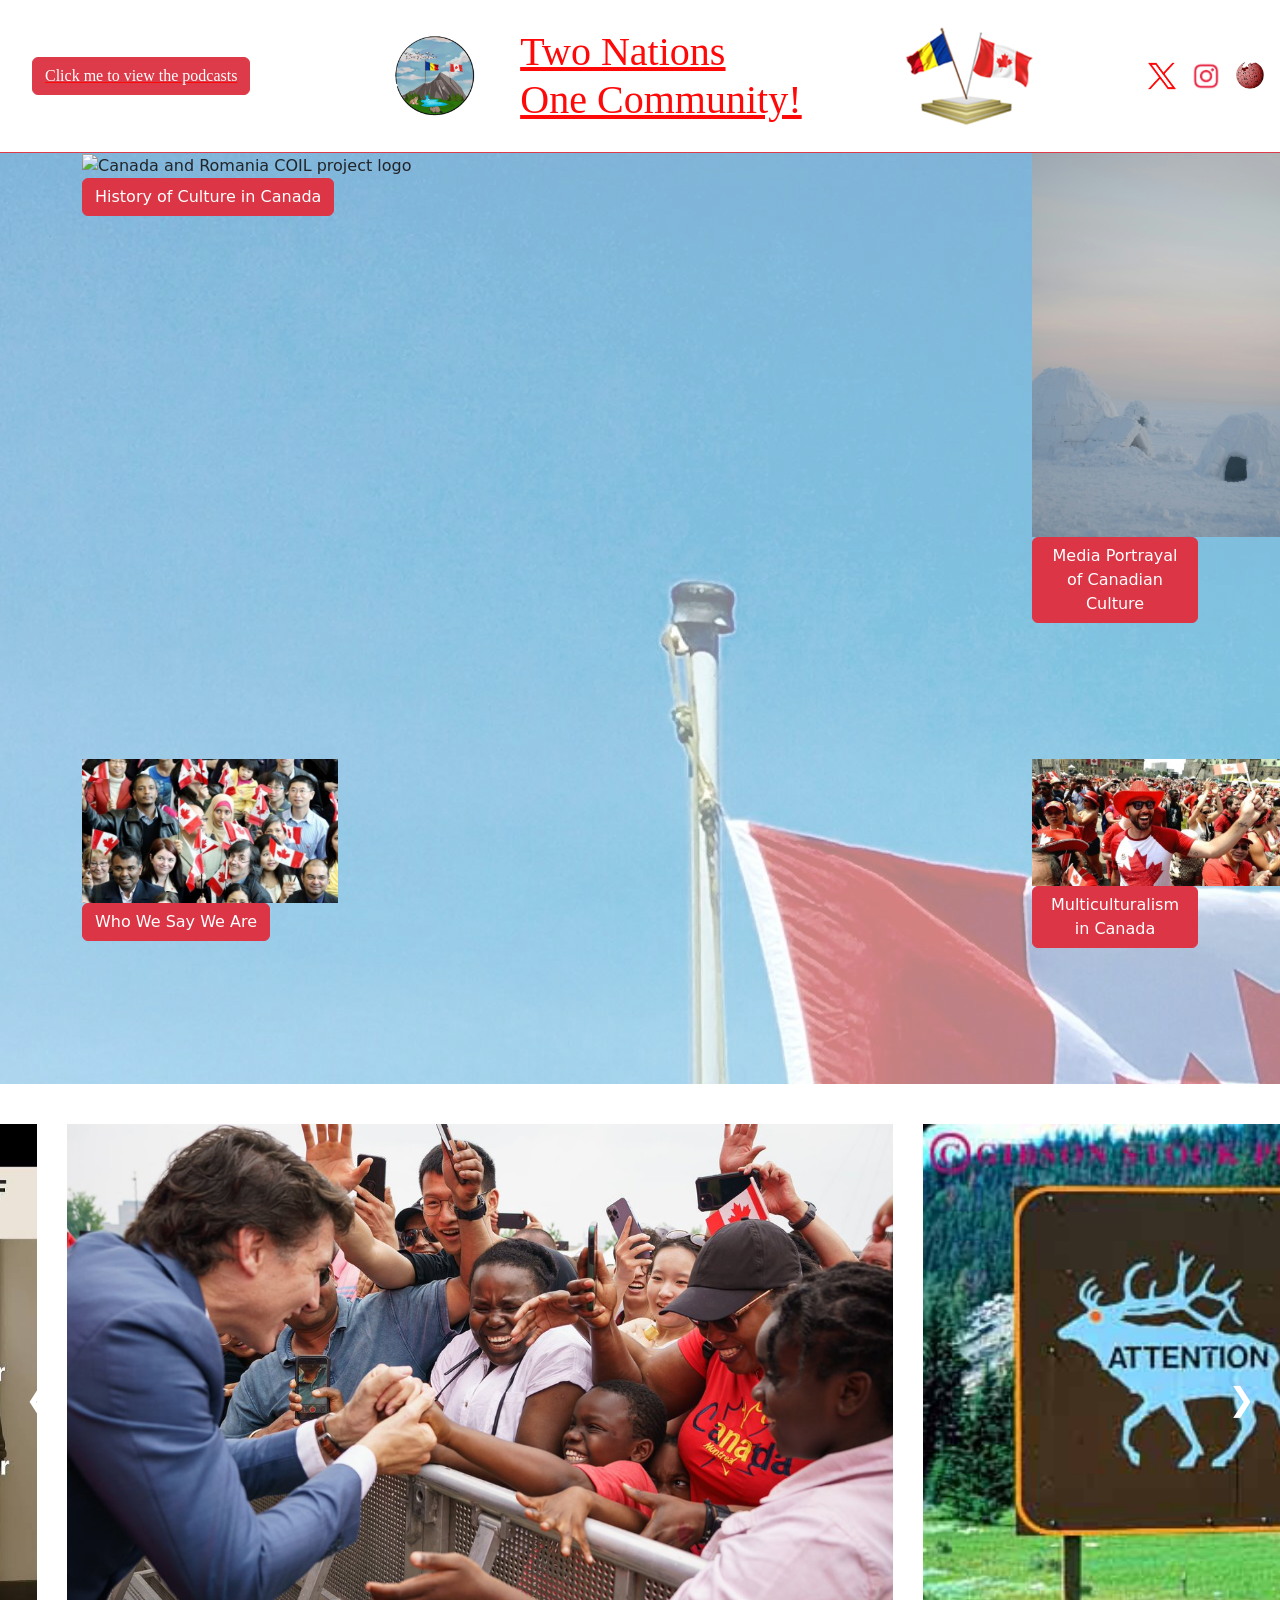
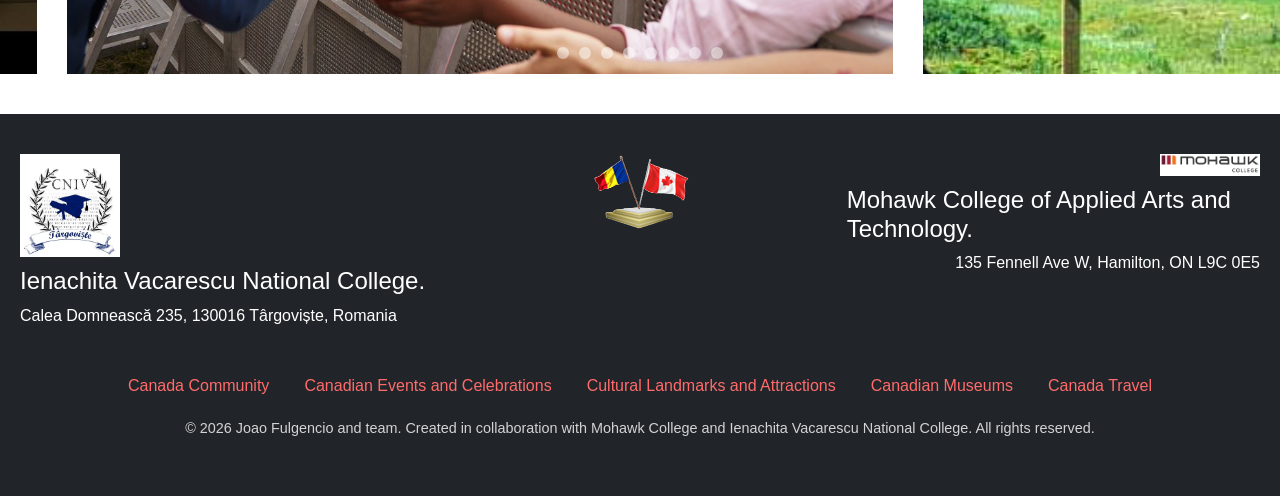
==== index.html @ 58f99876 "Update index.html" ====
<!DOCTYPE HTML>
<html lang = "en">
<head>
	<meta charset = "UTF-8">
	<title> What makes Canada Canada </title>
	<link href="https://cdn.jsdelivr.net/npm/bootstrap@5.3.3/dist/css/bootstrap.min.css" rel="stylesheet" integrity="sha384-QWTKZyjpPEjISv5WaRU9OFeRpok6YctnYmDr5pNlyT2bRjXh0JMhjY6hW+ALEwIH" crossorigin="anonymous">
	<script src="https://cdn.jsdelivr.net/npm/bootstrap@5.3.3/dist/js/bootstrap.bundle.min.js" integrity="sha384-YvpcrYf0tY3lHB60NNkmxc5s9fDVZLESaAA55NDzOxhy9GkcIdslK1eN7N6jIeHz" crossorigin="anonymous"></script>
	<meta name="viewport" content="width=device-width, initial-scale=1">
	<link rel = "stylesheet" href = "project.css">
	
	<style>
		main
		{
			background-image: url("images/backgroundbody.jpg");
			background-blend-mode: lighten;
			background-color: rgb(255, 255, 255, 0.5); 
		}
        .header {
          padding: 10px 0;
          border-bottom: 2px solid red;
          display: flex;
          align-items: center;
          color: #FF0000;
          font-family: "Old english";
          text-decoration: underline;
          opacity: 0.97;
          position: sticky;
          top: 0;
          background: white;
          z-index: 1000;
          flex-wrap: nowrap;
          justify-content: space-between;
        }

		/* this effects the center image, can't let it be smaller than a 100px, but must be responsive */
        #mainimg 
		{
			min-width: 100px;
			width: 90%;
        }

		/* social media links shrinks as page shrinks */
        .img-header { display: flex; align-items: center; gap: 8px; flex-shrink: 1; min-width: 0; }
        .img-header img { height: 80px; max-width: 100%; flex-shrink: 0; }
        .img-header .first-img { height: 100px; }
        .last-img { max-width: 150px; height: auto; flex-shrink: 1; margin: 0 5px; }
        .small-images { display: flex; gap: 8px; flex-shrink: 0; }
        .small-images img 
		{ 
			height: 28px; 
			width: auto; 
			flex-shrink: 0; 
		}
		
		/* main logo made responsive */
         #logo 
		{
			height: 120px;
			width: auto;
			max-width: 100%;
		}

		nav {
			display: none;
		}

		/* Carousel container */
.carousel {
    position: relative;
    height: 550px;
    overflow: hidden;
    margin: 40px auto;
}

	/* Hide radio buttons */
	.carousel input {
	    display: none;
	}
	
	/* Slides wrapper */
	.slides {
	    display: flex;
	    width: 100%;
	    height: 100%;
	    transition: transform 0.6s ease-in-out;
	    gap: 30px;
	}
	
	/* Slides images */
	.slides img {
	    width: 100%;
	    height: 100%;
	    object-fit: contain;
	}
	
	/* Navigation arrows */
	.arrows label {
	    position: absolute;
	    top: 50%;
	    transform: translateY(-50%);
	    font-size: 2rem;
	    color: white;
	    background: rgba(0,0,0,0.001);
	    padding: 10px 15px;
	    cursor: pointer;
	    display: none;
	    z-index: 10;
	}
	
	.arrows .prev { left: 10px; }
	.arrows .next { right: 10px; }
	
	.arrows label:hover {
	    background: rgba(0,0,0,0.5);
	}
	
	/* Show arrows depending on active slide */
	#slide1:checked ~ .arrows .s1,
	#slide2:checked ~ .arrows .s2,
	#slide3:checked ~ .arrows .s3,
	#slide4:checked ~ .arrows .s4,
	#slide5:checked ~ .arrows .s5,
	#slide6:checked ~ .arrows .s6,
	#slide7:checked ~ .arrows .s7,
	#slide8:checked ~ .arrows .s8 {
	    display: block;
	}
	
	/* Auto animation */
	@keyframes slideAnimation {
	    0% { transform: translateX(0); }
	    12.5% { transform: translateX(-100%); }
	    25% { transform: translateX(-200%); }
	    37.5% { transform: translateX(-300%); }
	    50% { transform: translateX(-400%); }
	    62.5% { transform: translateX(-500%); }
	    75% { transform: translateX(-600%); }
	    87.5% { transform: translateX(-700%); }
	    100% { transform: translateX(0); }
	}
	
	/* Navigation dots */
	.navigation {
	    position: absolute;
	    bottom: 10px;
	    width: 100%;
	    display: flex;
	    justify-content: center;
	}
	
	.navigation label {
	    width: 12px;
	    height: 12px;
	    margin: 5px;
	    background: white;
	    border-radius: 50%;
	    cursor: pointer;
	    opacity: 0.5;
	}
	
	.navigation label:hover {
	    opacity: 1;
	}
	
	/* Manual control using radio buttons */
	#slide1:checked ~ .slides { transform: translateX(0); animation: none; }
	#slide2:checked ~ .slides { transform: translateX(-100%); animation: none; }
	#slide3:checked ~ .slides { transform: translateX(-200%); animation: none; }
	#slide4:checked ~ .slides { transform: translateX(-300%); animation: none; }
	#slide5:checked ~ .slides { transform: translateX(-400%); animation: none; }
	#slide6:checked ~ .slides { transform: translateX(-500%); animation: none; }
	#slide7:checked ~ .slides { transform: translateX(-600%); animation: none; }
	#slide8:checked ~ .slides { transform: translateX(-700%); animation: none; }
		
		  .footer {
    background-color: #212529;
    color: white;
    padding: 40px 20px;
    font-family: 'Segoe UI', sans-serif;
}

    .footer a {
        color: #ff6b6b;
        text-decoration: none;
        margin: 0 10px;
        transition: color 0.3s;
    }
    
    .footer a:hover {
        color: #f06595;
    }
    
    .footer-top {
        display: flex;
        justify-content: space-between;
        align-items: flex-start;
        flex-wrap: wrap;
        margin-bottom: 30px;
    }
    
    .footer-left, .footer-right {
        flex: 1;
        
        display: flex;
        flex-direction: column;
        align-items: flex-start;
       
    }
    
    .footer-right { align-items: flex-end;  }
    
    .footer-center {
        flex: 1;
        text-align: center;
    }
    
    .footer-top img {
        max-width: 100px;
        height: auto;
        margin-bottom: 10px;
    }
    
    .footer-links {
        display: flex;
        flex-wrap: wrap;
        justify-content: center;
        gap: 15px;
        margin-bottom: 20px;
    }
    
    .footer-bottom {
        text-align: center;
        font-size: 0.9rem;
        opacity: 0.8;
    }

	  #backToTop {
		position: fixed; bottom: 30px; right: 30px; z-index: 999;
		background: linear-gradient(45deg, #ff4b2b, #ff416c);
		color: white; border: none; border-radius: 50%;
		width: 50px; height: 50px; font-size: 24px; cursor: pointer;
		box-shadow: 0 6px 12px rgba(0,0,0,0.3);
		transition: transform 0.3s, box-shadow 0.3s; display: none;
	}
	#backToTop:hover { transform: scale(1.1); box-shadow: 0 8px 20px rgba(0,0,0,0.4); }
    
    @media (max-width: 768px) {
        .footer-top {
            flex-direction: column;
            align-items: center;
            text-align: center;
        }
        .footer-left, .footer-right {
            max-width: 100%;
            align-items: center;
            text-align: center;
        }
        .footer-right {
            margin-top: 20px;
			padding-right:40px;
			
        }
        .footer-top img { max-width: 80px; }
		.two-column .column:last-child {
                margin-top: 0;
            }
    }
		
		@media screen and (max-width: 600px) {
			nav, a, li
			{
				display: flex;
				flex-direction: column;
				margin-right: 30px;
				text-decoration: none;
				text-align: center;
				color: black;
				margin: 10px;
				justify-content: center; 
				a:hover {
					color: blue;
				}
			}

			#mainimg 
			{
				display: none;
			}
			
			#logo 
			{
				height: 70px;
				width: auto;
			}
		}
		
    </style>
</head>

<body>
	<header class="header align-items-center d-flex flex-column flex-md-row flex-wrap align-items-center justify-content-between p-3 border-bottom border-danger sticky-top bg-white">
		<button class="btn btn-danger m-3" type="button" data-bs-toggle="offcanvas" data-bs-target="#podcast" aria-controls="podcast">
			Click me to view the podcasts
		</button>
			
		<div class="offcanvas offcanvas-start" data-bs-scroll="true" data-bs-backdrop="false" tabindex="-1" id="podcast">
			<div class="offcanvas-header">
				<h2 class="offcanvas-title">Podcast Episodes</h2>
				<button type="button" class="btn-close text-reset" data-bs-dismiss="offcanvas" aria-label="Close"></button>
			</div>
			
			<div class="offcanvas-body bg-danger text-white">
				<div>
					<p>Episode 1:</p>
					<audio controls class="w-100"> 
						<source src="./images/Culture Shock Podcast_Episode 1_Canada_Locals vs. The Internet (1).mp4" type="audio/mpeg" />
					</audio> 
					<p class="mt-3">Episode 2:</p>
					<audio controls class="w-100"> 
						<source src="./images/Holydays in Romania.mp3" type="audio/mpeg" />
					</audio> 
					<p class="mt-3">Episode 3:</p>
					<audio controls class="w-100"> 
						<source src="./images/Two Nations One Community.mp3" type="audio/mpeg" />
					</audio> 
				</div>
			</div>      
		</div>      

	
		<div class="img-header d-flex align-items-center">
			<img src="./images/COILLOGO.png" id="logo" alt="Logo">
			<h1 class="ms-2 mb-0" style="font-family: 'Old English Text MT', serif; color: red; text-decoration: underline;">
				Two Nations<br>One Community!
			</h1>
		</div>
																																						
		<div class="d-none d-sm-block">
			<map name="flagmap">
				<area shape="rect" coords="0,0,200,150" href="romania.html" alt="Switch to Romania">
			</map>
			<img id="mainimg" src="./images/flags.png" usemap="#flagmap" style="max-width: 150px;" alt="Canada and Romania flags">
		</div>

		<nav class="mobile-nav">
			<ul class="list-unstyled mb-0">
				<li><a href="romania.html" class="btn btn-warning rounded-pill px-4">Romania</a></li>
			</ul>
		</nav>

		<div class="small-images d-flex gap-2">
		 	<a href="https://twitter.com/RomaniaTourism" target="_blank" rel="noopener noreferrer">
                <img src="./images/x.png" alt="X logo">
            </a>
            <a href="https://www.instagram.com/romania/" target="_blank" rel="noopener noreferrer">
                <img src="./images/ig.png" alt="Instagram logo">
            </a>
            <a href="https://en.wikipedia.org/wiki/M%C4%83r%C8%9Bi%C8%99or" target="_blank" rel="noopener noreferrer">
                <img src="./images/wred.png" alt="Mărțișor icon">
            </a>
		</div>
	</header>
	
	<main>
		<div id = "content" class = "container-lg">
			<div class = "row">
				<div class = "col">
					<img src = "./images/History of Culture.jpg" class = "logoimg" alt = "Canada and Romania COIL project logo"/>
						<p>
						  <button class="btn btn-danger" type="button" data-bs-toggle="collapse" data-bs-target="#collapsep1" aria-expanded="false" aria-controls="collapsep1">
							History of Culture in Canada
						  </button>
						</p>
						<div style="min-height: 120px;">
						  <div class="collapse collapse-horizontal" id="collapsep1">
							<div style="width: 100%">
							 Canada had a rich history of its first inhabitants, the Indigenous peoples. They developed cultural practices and strategies tailored to 
							 Canada's landscape. In modern-day Canada, we recognize these roots of descendents from various indigenous groups, such as the First Nations people and the Inuit.
							 They remain as important contributors to Canada's identity and culture as it maintains strong ties to their ancestral lands. The arrival of the Europeans took an interesting turning point for
							 Canada's history, as it led to the British and French colonization of the land. Their influence, ranging from language and architecture to education 
							 and goverance, has left a lasting impact on Canadian culture. Britain clamied Canada but despite that Canada still has a strong cultural diversity that 
							 extends beyond jsut the Britsh and French influence as it has wlecomed immgration from all over the world such as Europe all the way to Asia, leading to a multicultural society that celebrates diversity and inclusivity.
							</div>
						  </div>
						</div>		  
				</div>	
				
				<div class = "col-lg-2">
					<img src = "./images/aleksandra-sapozhnikova-NbCribsLXKQ-unsplash.jpg" class = "logoimg" alt = "Canada and Romania COIL project logo" />
					<p>
					  <button class="btn btn-danger" type="button" data-bs-toggle="collapse" data-bs-target="#collapsep2" aria-expanded="false" aria-controls="collapsep2">
						Media Portrayal of Canadian Culture
					  </button>
					</p>
					<div style="min-height: 120px;">
					  <div class="collapse collapse-horizontal" id="collapsep2">
						<div style="width: 100%" class = "container-lg">
						 The media often protays Canadians as nice, polite, and friendly people. They also think of Candians as "living in igloos" as they see how bad Canada's winters can get.
						 However, that isn't true for all Canadians. To say all of them "live in igloos" is just not true as what about the people in Canada who just can't deal with the cold weather.
						 The media also protrays Canadians as being obessed with hockey as we created the sport! These protrayals can not be 
						 applied to all Candians as we have a very diverse and multicultral society. 
						</div>
					  </div>
					</div>		  
				</div>
				
			</div>
				<div class = "row">
					<div class = "col">
						<img src = "./images/whoweare.jpg" class = "logoimg" alt = "Canada and Romania COIL project logo" />
							<p>
							  <button class="btn btn-danger" type="button" data-bs-toggle="collapse" data-bs-target="#collapsep3" aria-expanded="false" aria-controls="collapsep3">
								Who We Say We Are
							  </button>
							</p>
							<div style="min-height: 120px;">
							  <div class="collapse collapse-horizontal" id="collapsep3">
								<div style="width: 100%">
								 Canadians say that they are a multicultural and diverse society. They also say they are very passionate about hockey as they created the sport. 
								 Canada also promates a lot of different holidays such as Canada day, Lunar New Year, etc as a way to celebrate the different cultures that are in Canada.  
								 
								</div>
							  </div>
							</div>		  
					</div>
					
					<div class = "col-lg-2">
						<img src = "./images/Canadian-culture-704x350.jpg" class = "logoimg" alt = "Canada and Romania COIL project logo" />
							<p>
							  <button class="btn btn-danger" type="button" data-bs-toggle="collapse" data-bs-target="#collapsep4" aria-expanded="false" aria-controls="collapsep4">
								Multiculturalism in Canada
							  </button>
							</p>
							<div style="min-height: 120px;">
							  <div class="collapse collapse-horizontal" id="collapsep4">
								<div style="width: 100%">
								 Multiculturalism in Canada ensures that all citizens in Canada can maintain their identities, take pride in their ancestry and have a sense of belonging. 
								 Canada was the first country in the world to adopt multiculturalism as an official policy in 1971.
								 Mulcultralism in Canada strives to unite people from all different backgrounds to come together regardless of race, ethnic orgin and religious beliefs. 
								 Multiculturalism plays an important role in shaping Canada's identity as it promotes equality, respect and admiration from many different cultures. 
								</div>
							  </div>
							</div>		  
					</div>
				</div>
			</div>	
		</main>
	
    <div class="container-fluid p-0">
    <div class="carousel">

        <!-- Radio buttons -->
        <input type="radio" name="slider" id="slide1" checked>
        <input type="radio" name="slider" id="slide2" checked>
        <input type="radio" name="slider" id="slide3">
        <input type="radio" name="slider" id="slide4">
        <input type="radio" name="slider" id="slide5">
        <input type="radio" name="slider" id="slide6">
        <input type="radio" name="slider" id="slide7">
        <input type="radio" name="slider" id="slide8">
        <!-- Arrows -->
        <div class="arrows">
            <!-- Slide 1 -->
            <label for="slide8" class="prev s1">&#10094;</label>
            <label for="slide2" class="next s1">&#10095;</label>
        
            <!-- Slide 2 -->
            <label for="slide1" class="prev s2">&#10094;</label>
            <label for="slide3" class="next s2">&#10095;</label>
        
            <!-- Slide 3 -->
            <label for="slide2" class="prev s3">&#10094;</label>
            <label for="slide4" class="next s3">&#10095;</label>
        
            <!-- Slide 4 -->
            <label for="slide3" class="prev s4">&#10094;</label>
            <label for="slide5" class="next s4">&#10095;</label>
        
            <!-- Slide 5 -->
            <label for="slide4" class="prev s5">&#10094;</label>
            <label for="slide6" class="next s5">&#10095;</label>
        
            <!-- Slide 6 -->
            <label for="slide5" class="prev s6">&#10094;</label>
            <label for="slide7" class="next s6">&#10095;</label>
        
            <!-- Slide 7 -->
            <label for="slide6" class="prev s7">&#10094;</label>
            <label for="slide8" class="next s7">&#10095;</label>
        
            <!-- Slide 8 -->
            <label for="slide7" class="prev s8">&#10094;</label>
            <label for="slide1" class="next s8">&#10095;</label>
        </div>
                <!-- Slides -->
        <div class="slides">
            <img src="./images/whoweare.jpg">
            <img src="./images/Canadians are very polite (1).jpg">
            <img src="./images/Fz-l5qlWIAUdE5O.jpg">
            <img src="./images/BhtORXicu5meUVJSUGylr5-al1xUWVCSmqJbkpRnoJdeXJJYkpmsl5yfq5-Zm5ieWmxfaAuUsXL0S7F0Tw4sDQ8p9Y7K9ssNzQ-trCg1DXH2T88rMK_I8I239E4s9nJPzokIKik1040qVyu2NTQAAC13JfQ.jpg">
            <img src="./images/81FNt3rLV3L._UF1000,1000_QL80_.jpg">
            <img src="./images/toronto3.jpg">
            <img src="./images/1690218942185.jpg">
			<img src="./images/Canadians are nice(3).png">
            <img src="./images/Canadians are verry polite (2).jpg">
			<img src="./images/toronto4.jpg">
			<img src="./images/Kqqt-3icu5meUVJSUGylr5-al1xUWVCSmqJbkpRnoJdeXJJYkpmsl5yfq5-Zm5ieWmxfaAuUsXL0S7F0Tw728Cv3ywz2T_PMiTfz8MwIsyxzy_dy9qhMLDMqDnZ3CvBNN8vPTy5NdPd3VCu2NTQAAA46JQw.jpg">
            <img src="./images/Non-official_languages_spoken_at_home_in_Canada,_2021.png">
			<img src="./images/QWD4YGKP6VH27ASWI3YMDJBZ6U.avif">
			<img src="./images/toronto.jpg">
            <img src="./images/frank-thiemonge-7TuP20eIOhE-unsplash.jpg">
			<img src="./images/toronto2.jpg">
            <img src="./images/greatlakes.jpg">
			<img src="./images/niagara.jpg">
        </div>

        <!-- Navigation -->
        <div class="navigation">
            <label for="slide1"></label>
            <label for="slide2"></label>
            <label for="slide3"></label>
            <label for="slide4"></label>
            <label for="slide5"></label>
            <label for="slide6"></label>
            <label for="slide7"></label>
            <label for="slide8"></label>
        </div>

    </div>
    </div>
	
	<div class="footer">
    	<div class="footer-top">
            <div class="footer-left">
                <img src="./images/footer3.png" alt="Left Image">
                <h4>Ienachita Vacarescu National College.</h4>
				<p>Calea Domnească 235, 130016 Târgoviște, Romania</p>
            </div>
    
            <div class="footer-center">
                <img src="./images/flags2.png" alt="Center Image">
            </div>
    
            <div class="footer-right">
                <img src="./images/footer4.png" alt="Right Image">
                <h4>Mohawk College of Applied Arts and Technology.</h4>
				<p>135 Fennell Ave W, Hamilton, ON L9C 0E5</p>
            </div>
        </div>
    
        <div class="footer-links">
            <a href="https://www.reddit.com/r/canada/">Canada Community</a>
            <a href="https://www.canada.ca/en/services/culture/events-celebrations-commemorations/major-events-celebrations.html">Canadian Events and Celebrations</a>
            <a href="https://www.canada.ca/en/services/culture/cultural-attractions.html"> Cultural Landmarks and Attractions</a>
            <a href="https://www.canada.ca/en/services/culture/cultural-attractions/museums-galleries/national-museums.html">Canadian Museums</a>
            <a href="https://www.canada.ca/en/immigration-refugees-citizenship/services/visit-canada.html">Canada Travel</a>
          
        </div>
    
        <div class="footer-bottom">
            <p>© 2026 Joao Fulgencio and team. Created in collaboration with Mohawk College and Ienachita Vacarescu National College. All rights reserved.</p>
        </div>
    </div>

    <!-- Back to Top Button -->
    <button id="backToTop" aria-label="Back to Top" title="Back to Top">↑</button>

	 <script src="https://cdn.jsdelivr.net/npm/bootstrap@5.3.2/dist/js/bootstrap.bundle.min.js"></script>
    <script>
        // Back to top
        const backToTopButton = document.getElementById('backToTop');
        window.onscroll = function() {
            if (document.body.scrollTop > 200 || document.documentElement.scrollTop > 200) {
                backToTopButton.style.display = "block";
            } else {
                backToTopButton.style.display = "none";
            }
        };
        backToTopButton.addEventListener('click', function() {
            window.scrollTo({ top: 0, behavior: 'smooth' });
        });
   
		const offcanvasEl = document.getElementById('podcast');
		const tabBtn = document.getElementById('tabBtn');
		const arrow = tabBtn.querySelector('.arrow');

		offcanvasEl.addEventListener('shown.bs.offcanvas', () => {
			arrow.style.transform = 'rotate(180deg)';
			tabBtn.classList.add('open');
		});

		offcanvasEl.addEventListener('hidden.bs.offcanvas', () => {
			arrow.style.transform = 'rotate(0deg)';
			tabBtn.classList.remove('open');
		});
		
		const ep1 = document.getElementById("ep1");
		const ep2 = document.getElementById("ep2");
		const ep3 = document.getElementById("ep3");

		ep1.addEventListener("ended", () => {
			ep2.play();
		
		ep2.addEventListener("ended", () => {
			ep3.play();
		});
	});
	</script>
	
</body>

</html>
---- project.css ----
img {
		height: auto;
		width: 20vw; 
						}

@media (min-width: 600px)
{
		width: 50px; 
}
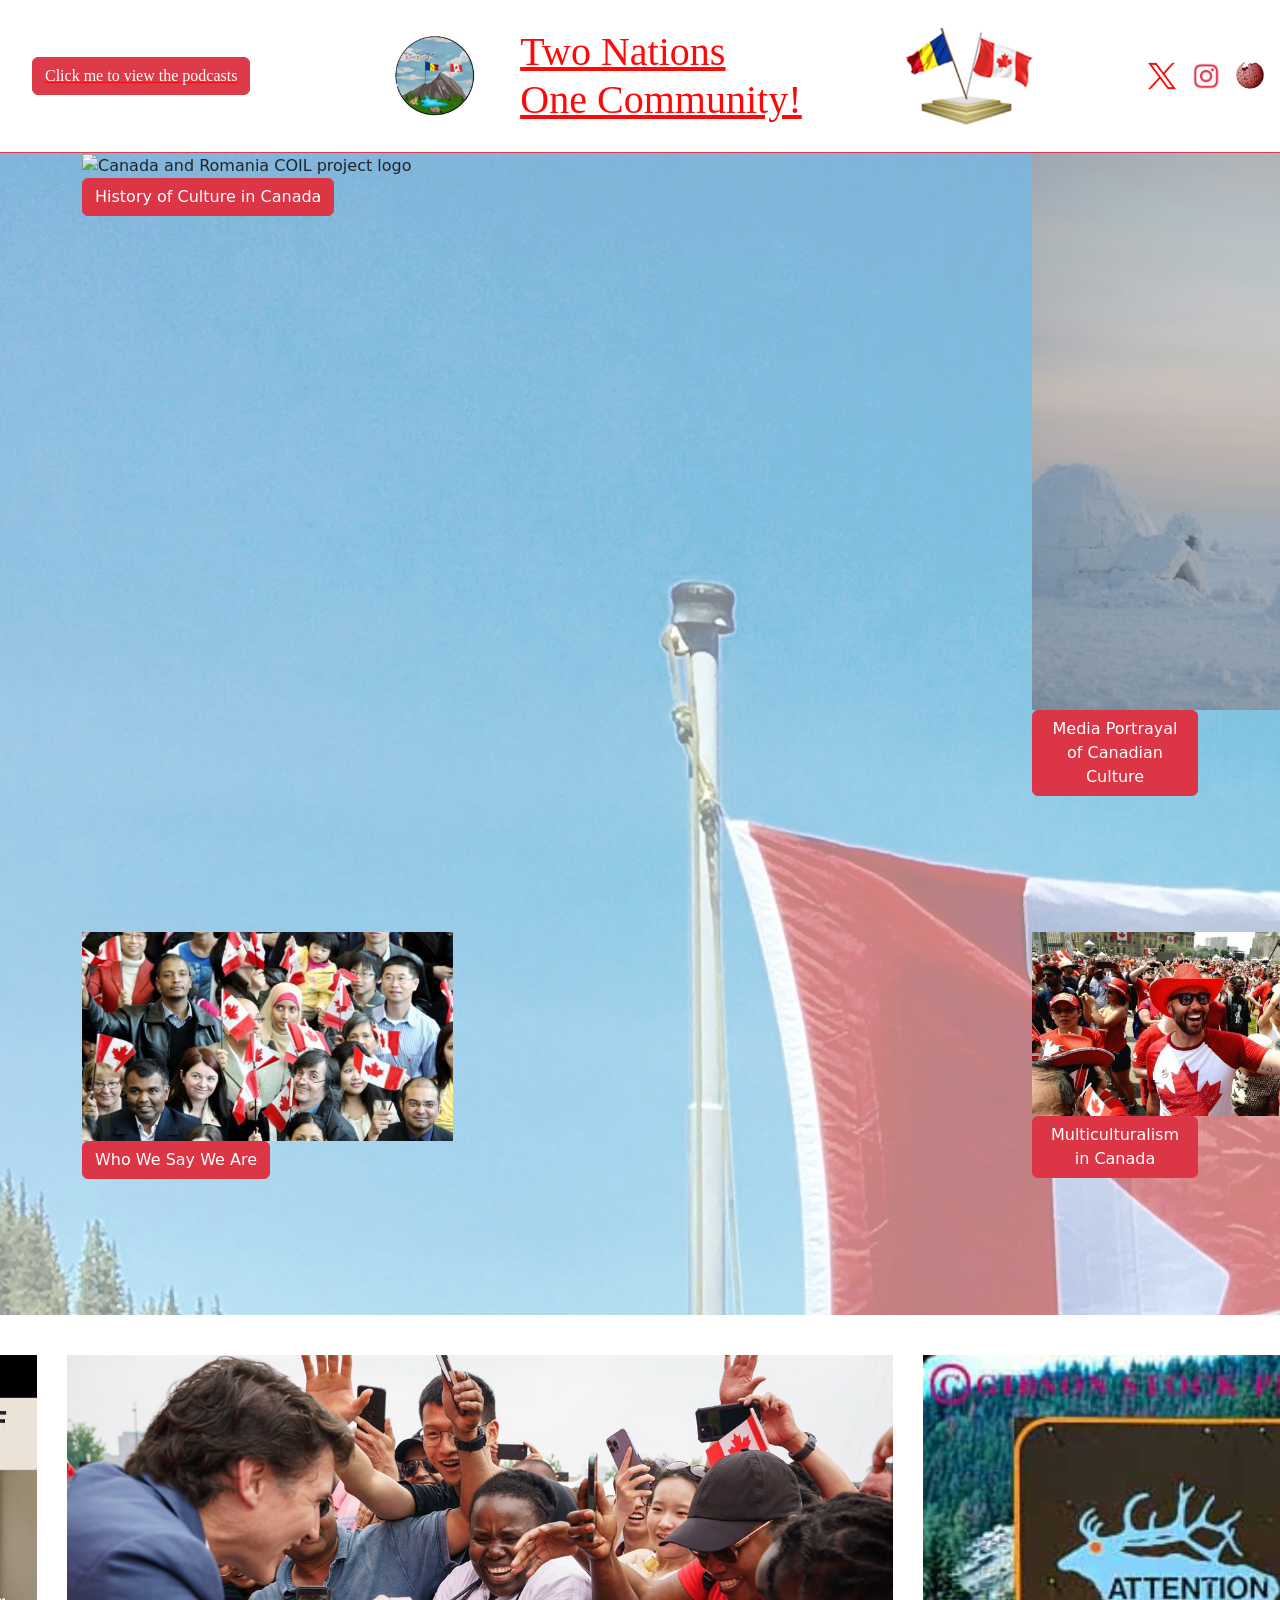
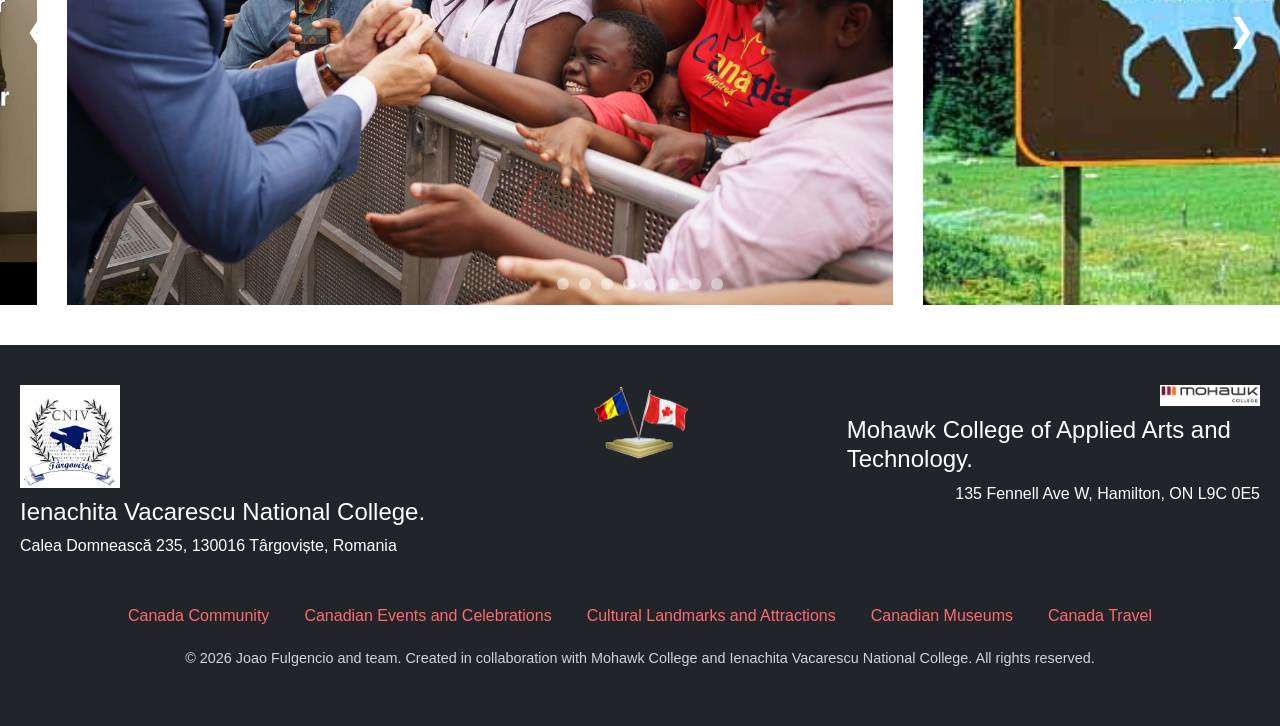
==== commit 1e58dae5: "Update index.html" ====
--- a/index.html
+++ b/index.html
@@ -385,7 +385,7 @@
 						</div>		  
 				</div>	
 				
-				<div class = "col-lg-2">
+				<div class = "col-lg-2 mr-2">
 					<img src = "./images/aleksandra-sapozhnikova-NbCribsLXKQ-unsplash.jpg" class = "logoimg" alt = "Canada and Romania COIL project logo" />
 					<p>
 					  <button class="btn btn-danger" type="button" data-bs-toggle="collapse" data-bs-target="#collapsep2" aria-expanded="false" aria-controls="collapsep2">
@@ -424,7 +424,7 @@
 							</div>		  
 					</div>
 					
-					<div class = "col-lg-2">
+					<div class = "col-lg-2 mr-2">
 						<img src = "./images/Canadian-culture-704x350.jpg" class = "logoimg" alt = "Canada and Romania COIL project logo" />
 							<p>
 							  <button class="btn btn-danger" type="button" data-bs-toggle="collapse" data-bs-target="#collapsep4" aria-expanded="false" aria-controls="collapsep4">
--- a/project.css
+++ b/project.css
@@ -1,10 +1,6 @@
 img {
 		height: auto;
-		width: 20vw; 
+		width: 29vw; 
 						}
 
-@media (min-width: 600px)
-{
-		width: 50px; 
-}
 
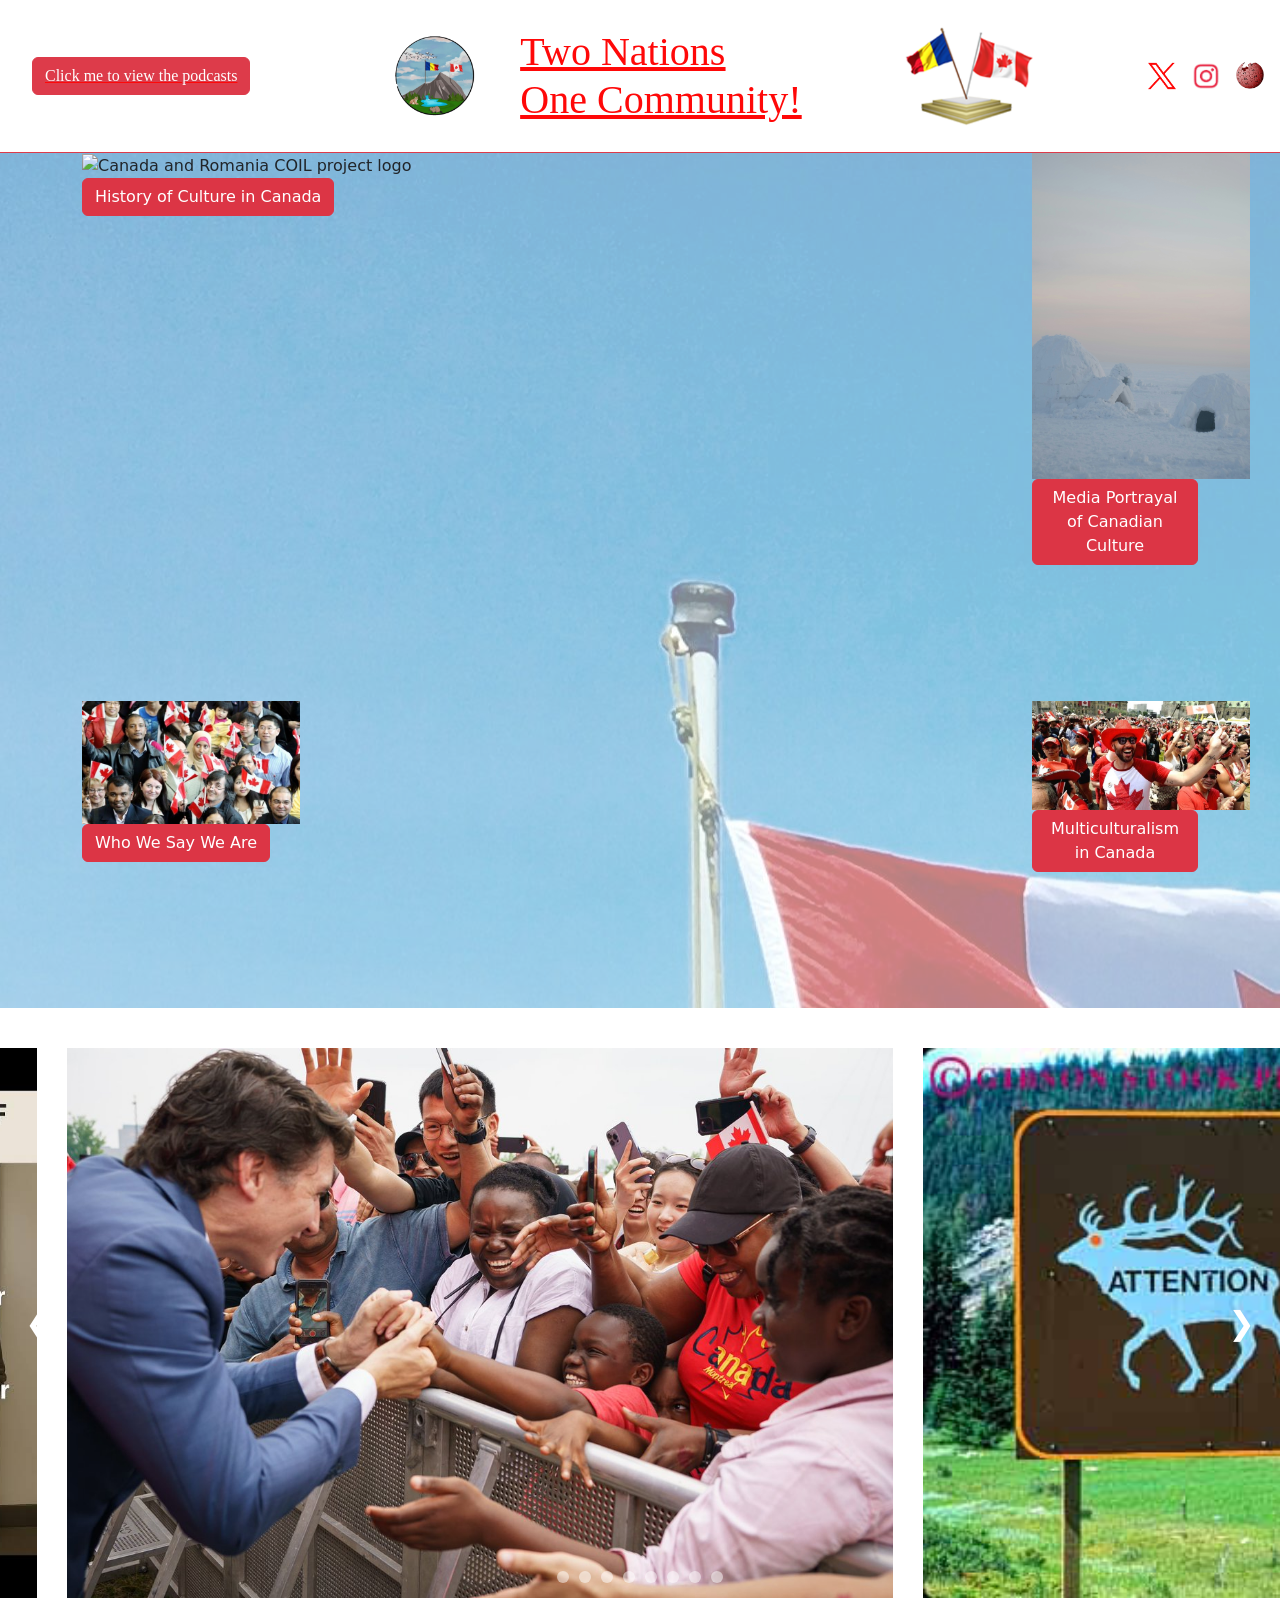
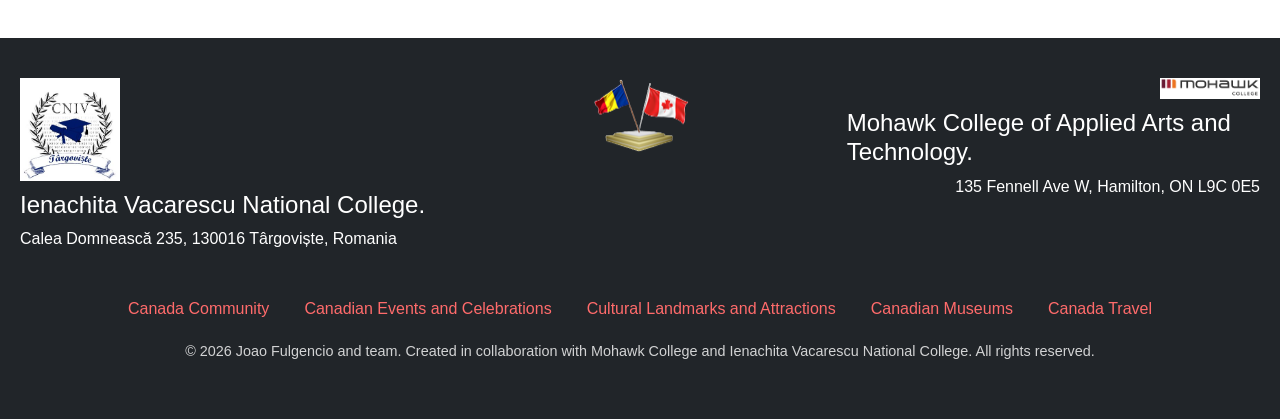
==== commit 370e3715: "Update index.html" ====
--- a/index.html
+++ b/index.html
@@ -24,7 +24,7 @@
           font-family: "Old english";
           text-decoration: underline;
           opacity: 0.97;
-          position: sticky;
+         
           top: 0;
           background: white;
           z-index: 1000;
--- a/project.css
+++ b/project.css
@@ -1,6 +1,12 @@
 img {
 		height: auto;
-		width: 29vw; 
+		width: 17vw; 
 						}
 
+@media (max-width: 500px)
+{
+	img {
+	width: 70vw; }
+}
 
+
